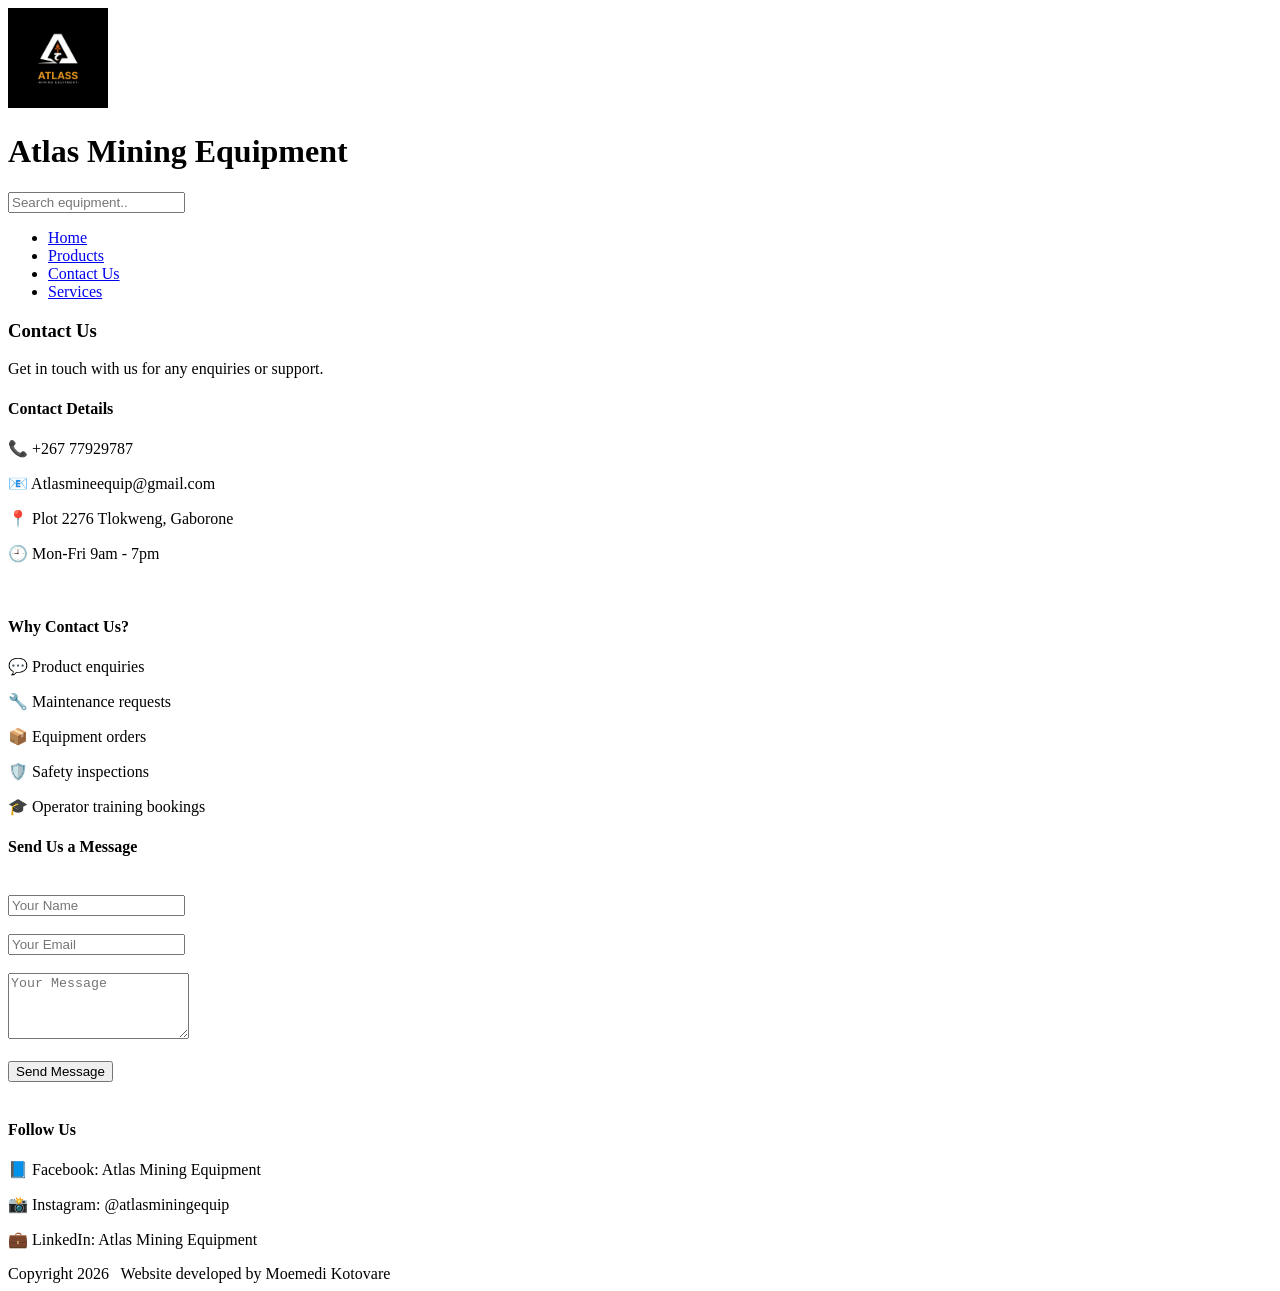
==== contact us.html @ 81d897b6 "Add files via upload" ====
<!DOCTYPE html>
<html lang="en">
<head>
    <meta charset="UTF-8">
    <meta name="viewport" content="width=device-width, initial-scale=1.0">
    <title>Contact Us - Atlas Mining Equipment</title>
    <link rel="stylesheet" href="style.css">
</head>
<body>

    <!-- Header -->
    <header>
        <img src="Atlass Mining Equipment Logo.png" alt="Company Logo" width="100" height="100">
        <div class="center-content">
            <h1>Atlas Mining Equipment</h1>
            <input type="text" placeholder="Search equipment..">
        </div>
    </header>

    <!-- Navigation -->
    <nav>
        <ul>
            <li><a href="index.html">Home</a></li>
            <li><a href="products.html">Products</a></li>
            <li><a href="contact us.html">Contact Us</a></li>
            <li><a href="services.html">Services</a></li>
        </ul>
    </nav>

    <main>

        <section id="contact">
            <h3>Contact Us</h3>
            <p>Get in touch with us for any enquiries or support.</p>
        </section>

        <div class="contact-grid">

            <!-- Left: Contact Details -->
            <div>
                <h4>Contact Details</h4>
                <p>📞 +267 77929787</p>
                <p>📧 Atlasmineequip@gmail.com</p>
                <p>📍 Plot 2276 Tlokweng, Gaborone</p>
                <p>🕘 Mon-Fri 9am - 7pm</p>
                <br>
                <h4>Why Contact Us?</h4>
                <p>💬 Product enquiries</p>
                <p>🔧 Maintenance requests</p>
                <p>📦 Equipment orders</p>
                <p>🛡️ Safety inspections</p>
                <p>🎓 Operator training bookings</p>
            </div>

            <!-- Right: Form + Social Media -->
            <div>
                <h4>Send Us a Message</h4><br>
                <input type="text" placeholder="Your Name"><br><br>
                <input type="email" placeholder="Your Email"><br><br>
                <textarea rows="4" placeholder="Your Message"></textarea><br><br>
                <button type="submit">Send Message</button>

                <br><br>

                <div class="address-card">
                    <h4>Follow Us</h4>
                    <p>📘 Facebook: Atlas Mining Equipment</p>
                    <p>📸 Instagram: @atlasminingequip</p>
                    <p>💼 LinkedIn: Atlas Mining Equipment</p>
                </div>
            </div>

        </div>

    </main>

    <!-- Footer -->
    <footer>
        Copyright 2026 &nbsp; Website developed by Moemedi Kotovare
    </footer>
    <script>
    document.querySelector('input').onkeypress = function(e) {
        if (e.key === 'Enter')
            window.location.href = 'products.html?search=' + this.value;
    }
</script>

</body>
</html>
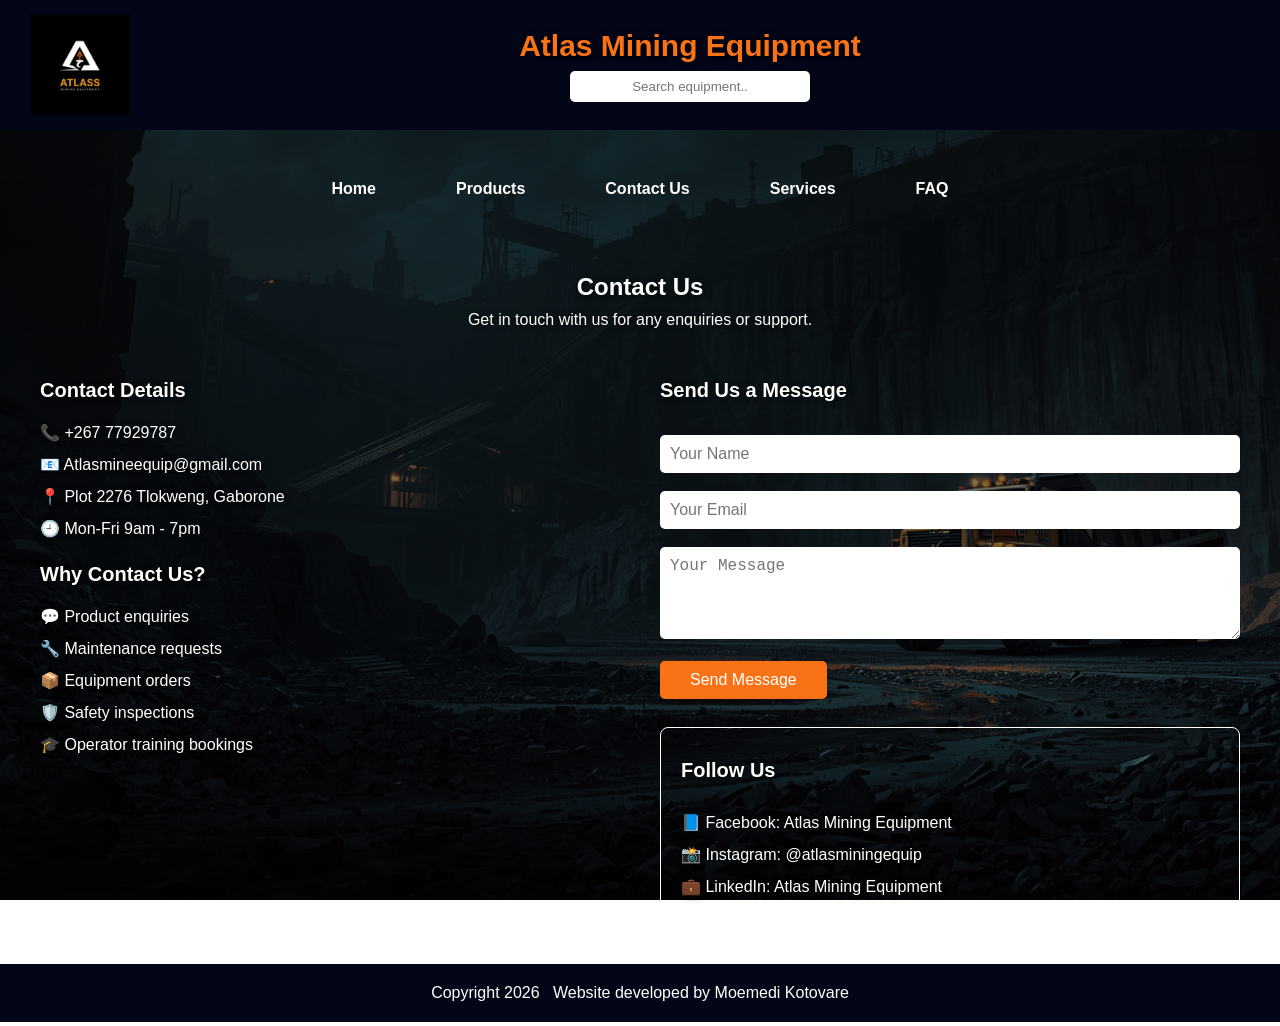
==== commit b91eb51e: "Update contact us.html" ====
--- a/contact us.html
+++ b/contact us.html
@@ -24,6 +24,7 @@
             <li><a href="products.html">Products</a></li>
             <li><a href="contact us.html">Contact Us</a></li>
             <li><a href="services.html">Services</a></li>
+            <li><a href="faq.html">FAQ</a></li>
         </ul>
     </nav>
 
@@ -86,4 +87,4 @@
 </script>
 
 </body>
-</html>+</html>
--- a/style.css
+++ b/style.css
@@ -0,0 +1,315 @@
+/* this changes are for all elements */
+* {
+    margin: 0;
+    padding: 0;
+    box-sizing: border-box;
+}
+
+/* all elements in the body */
+html, body {
+    height: 100%;
+}
+
+body {
+    display: flex;
+    flex-direction: column;
+    min-height: 100vh;
+    font-family: Arial, sans-serif;
+    background-image: url("background.jpg");
+    background-size: cover;
+    background-position: center;
+    background-repeat: no-repeat;
+    background-attachment: fixed;
+    color: white;
+}
+
+/* helps darken the backgroud picture */
+body::after {
+    content: "";
+    position: fixed;
+    top: 0;
+    left: 0;
+    width: 100%;
+    height: 100%;
+    background: rgba(0, 0, 0, 0.5);
+    z-index: -1;
+}
+
+/* applies to the header in all pages */
+header {
+    display: flex;
+    align-items: center;
+    padding: 15px 30px;
+    background-color: #020617;
+}
+
+.center-content {
+    flex: 1;
+    text-align: center;
+}
+
+.center-content h1 {
+    font-size: 30px;
+    color: #F97316;
+    margin-bottom: 8px;
+}
+
+.center-content input {
+    padding: 8px 12px;
+    width: 240px;
+    border-radius: 5px;
+    border: none;
+    text-align: center;
+}
+
+/*aplies to the navigation in all pages */
+nav {
+    padding: 15px;
+    padding-top: 50px;
+}
+
+nav ul {
+    list-style: none;
+    display: flex;
+    justify-content: center;
+    gap: 40px;
+    padding: 0;
+    margin: 0;
+}
+
+nav a {
+    text-decoration: none;
+    color: white;
+    font-weight: bold;
+    padding: 8px 20px;
+    border-radius: 50px;
+    transition: background-color 0.3s ease, color 0.3s ease;
+}
+
+/* added a shadow to make the text more visible */
+p, h1, h2, h3, h4 {
+    text-shadow: 1px 1px 6px rgba(0, 0, 0, 0.9);
+}
+
+/* pushes the footer to the buttom in all pages */
+main {
+    flex: 1;
+}
+
+/* centers foter */
+footer {
+    text-align: center;
+    padding: 20px;
+    background-color: #020617;
+}
+
+/* the homepage styling */
+#about {
+    text-align: center;
+    padding: 60px 40px 20px 40px;
+}
+
+#about h3 {
+    font-size: 24px;
+    margin-bottom: 10px;
+}
+
+.vmv-grid {
+    display: grid;
+    grid-template-columns: repeat(3, 1fr);
+    gap: 20px;
+    padding: 20px 40px 40px 40px;
+    text-align: left;
+}
+
+.vmv-grid h4 {
+    margin-bottom: 10px;
+}
+
+.vmv-grid p {
+    font-size: 16px;
+    line-height: 1.6;
+}
+
+/* products page styling*/
+.products-page .main-content {
+    border: 2px solid #fff;
+    margin: 40px;
+    padding: 20px;
+    text-align: center;
+}
+
+.products-page .product-grid {
+    display: grid;
+    grid-template-columns: 1fr 1fr;
+    gap: 20px;
+}
+
+.products-page .product-card img {
+    width: 250px;
+    height: 250px;
+    object-fit: cover;
+}
+
+/* contact us page styling */
+#contact {
+    text-align: center;
+    padding: 60px 40px 20px 40px;
+}
+
+#contact h3 {
+    font-size: 24px;
+    margin-bottom: 10px;
+}
+
+.contact-grid {
+    display: grid;
+    grid-template-columns: 1fr 1fr;
+    gap: 40px;
+    padding: 30px 40px 40px 40px;
+}
+
+.contact-grid h4 {
+    font-size: 20px;
+    margin-bottom: 15px;
+}
+
+.contact-grid p {
+    font-size: 16px;
+    line-height: 2;
+}
+
+.contact-grid input,
+.contact-grid textarea {
+    width: 100%;
+    padding: 10px;
+    border-radius: 5px;
+    border: none;
+    font-size: 16px;
+}
+
+.contact-grid button {
+    padding: 10px 30px;
+    background-color: #F97316;
+    color: white;
+    border: none;
+    border-radius: 5px;
+    font-size: 16px;
+    cursor: pointer;
+}
+
+.address-card {
+    border: 1px solid white;
+    border-radius: 8px;
+    padding: 20px;
+    line-height: 2.2;
+    font-size: 16px;
+    margin-top: 10px;
+}
+
+/* services page styling*/
+#services {
+    text-align: center;
+    padding: 60px 40px 20px 40px;
+}
+
+#services h3 {
+    font-size: 24px;
+    margin-bottom: 10px;
+}
+
+.services-grid {
+    display: grid;
+    grid-template-columns: repeat(3, 1fr);
+    gap: 20px;
+    padding: 30px 40px 40px 40px;
+}
+
+.services-grid h4 {
+    margin-bottom: 10px;
+}
+
+.services-grid p {
+    font-size: 16px;
+    line-height: 1.6;
+}
+
+/* FAQ page styling */
+.faq-container {
+    max-width: 800px;
+    margin: 40px auto;
+    padding: 20px;
+}
+
+.faq-container h2 {
+    text-align: center;
+    font-size: 24px;
+    margin-bottom: 30px;
+}
+
+.faq-item {
+    border-bottom: 1px solid rgba(255, 255, 255, 0.3);
+    margin-bottom: 10px;
+}
+
+.faq-question {
+    width: 100%;
+    background: none;
+    border: none;
+    text-align: left;
+    padding: 15px 0;
+    font-size: 16px;
+    font-weight: bold;
+    cursor: pointer;
+    color: white;
+    text-shadow: 1px 1px 6px rgba(0, 0, 0, 0.9);
+}
+
+.faq-question:hover {
+    color: #F97316;
+}
+
+.faq-answer {
+    display: none;
+    padding: 10px 0 15px;
+    color: rgba(255, 255, 255, 0.85);
+    font-size: 16px;
+    line-height: 1.6;
+}
+
+.faq-answer.open {
+    display: block;
+}
+
+/* Makes the website to open fine in smaler screens */
+@media (max-width: 768px) {
+
+    header {
+        flex-direction: column;
+        text-align: center;
+    }
+
+    nav ul {
+        flex-direction: column;
+        align-items: center;
+        gap: 10px;
+    }
+
+    .vmv-grid,
+    .services-grid,
+    .products-page .product-grid {
+        grid-template-columns: 1fr;
+    }
+
+    .contact-grid {
+        grid-template-columns: 1fr;
+    }
+
+    .center-content input {
+        width: 90%;
+    }
+
+    .faq-container {
+        padding: 10px;
+    }
+}
